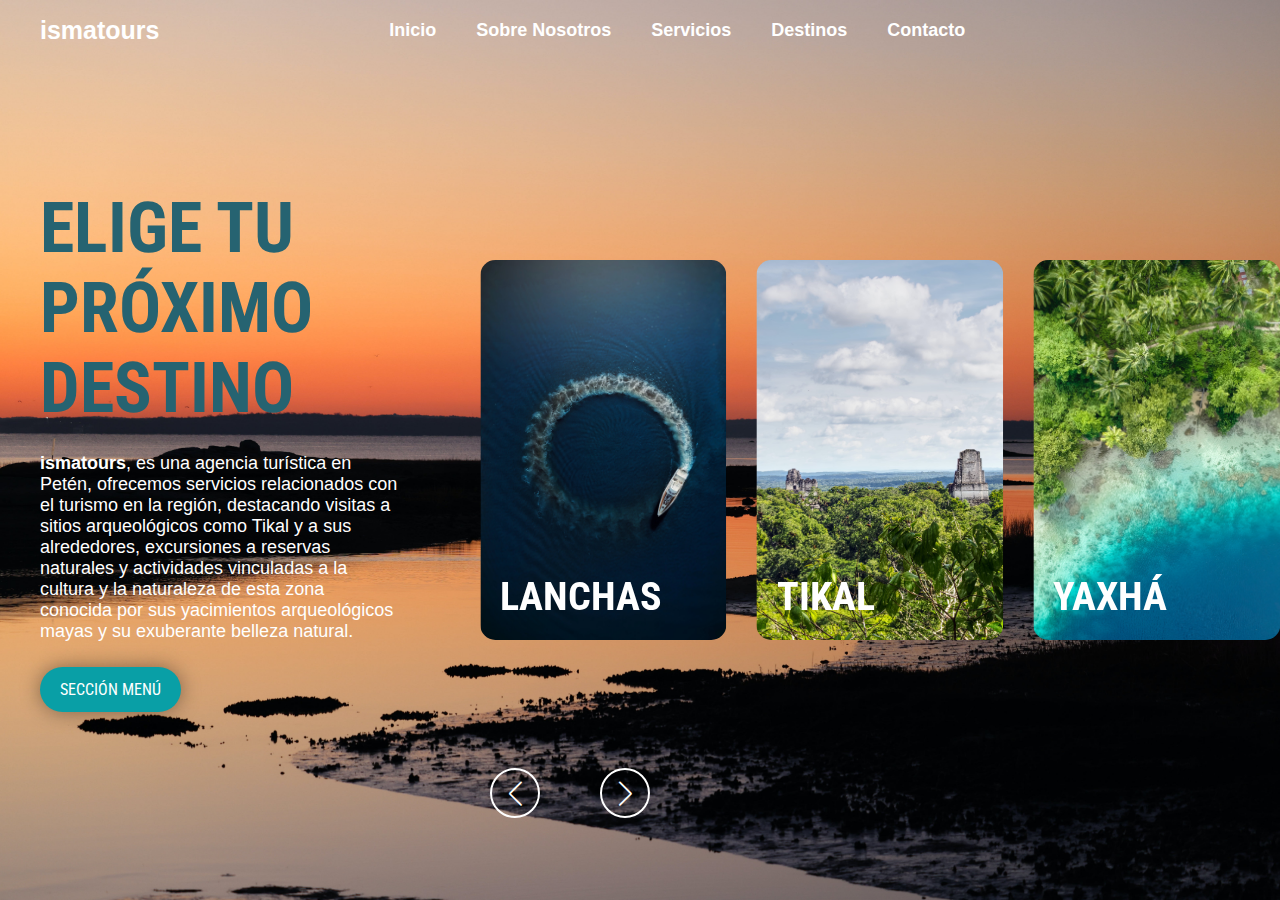
==== index.html @ 31fb1096 "first commit" ====
<!DOCTYPE html>
<html lang="es">
<head>
    <meta charset="UTF-8">
    <meta http-equiv="X-UA-Compatible" content="IE=edge">
    <meta name="viewport" content="width=device-width, initial-scale=1.0">
    <title>Landing Page</title>
    <link rel="stylesheet" href="https://cdnjs.cloudflare.com/ajax/libs/font-awesome/6.5.1/css/all.min.css" integrity="sha512-DTOQO9RWCH3ppGqcWaEA1BIZOC6xxalwEsw9c2QQeAIftl+Vegovlnee1c9QX4TctnWMn13TZye+giMm8e2LwA==" crossorigin="anonymous" referrerpolicy="no-referrer" />
    <link rel="stylesheet"href="https://cdn.jsdelivr.net/npm/swiper@11/swiper-bundle.min.css"/>
    <link rel="stylesheet" href="style.css">
</head>
<body>

    <header class="header">
        <div class="menu container">
            <a href="#" class="logo">ismatours</a> 
            <input type="checkbox" id="menu" />
            <label for="menu">
                <img src="images/menu.png" class="menu-icono" alt="menu-icono">
            </label>
            <nav class="navbar">
                <ul>
                    <li><a href="#">Inicio</a></li>
                    <li><a href="#">Sobre Nosotros</a></li>
                    <li><a href="#">Servicios</a></li>
                    <li><a href="#">Destinos</a></li>
                    <li><a href="#">Contacto</a></li>
                </ul>
            </nav>
            <div class="icons">
                <i class="fa-brands fa-facebook"></i>
                <i class="fa-brands fa-twitter"></i>
                <i class="fa-brands fa-instagram"></i>
            </div>
        </div>
        <div class="header-content container">
            <div class="header-txt">
                <h1>Elige tu Próximo Destino</h1>
                <p><b>ismatours</b>, es una agencia turística en Petén, ofrecemos servicios relacionados con el turismo en la región, destacando visitas a sitios arqueológicos como Tikal y a sus alrededores, excursiones a reservas naturales y actividades vinculadas a la cultura y la naturaleza de esta zona conocida por sus yacimientos arqueológicos mayas y su exuberante belleza natural.</p>
                <a href="#" class="btn-1">Sección menú</a>
            </div>
        </div>
        <div class="images">
            <div class="swiper mySwiper">
                <div class="swiper-wrapper">
                    <div class="swiper-slide">
                        <img src="images/tikal01.jpg" alt="">
                        <h3>Tikal</h3>
                    </div>
                    <div class="swiper-slide">
                        <img src="images/2.jpg" alt="">
                        <h3>Yaxhá</h3>
                    </div>
                    <div class="swiper-slide">
                        <img src="images/3.jpg" alt="">
                        <h3>Crater Azul</h3>
                    </div>
                    <div class="swiper-slide">
                        <img src="images/canopy.jpg" alt="">
                        <h3>Canopy</h3>
                    </div>
                    <div class="swiper-slide">
                        <img src="images/lancha.jpg" alt="">
                        <h3>Lanchas</h3>
                    </div>
                </div>
            </div>
        </div>
        <div class = "rows">
            <div class="swiper-button-next"></div>
            <div class="swiper-button-prev"></div>
        </div>
    </header>
    <script src="https://cdn.jsdelivr.net/npm/swiper@11/swiper-bundle.min.js"></script>
    <script src="script.js" ></script>
</body>
</html>
---- style.css ----
@import url('https://fonts.googleapis.com/css2?family=Roboto+Condensed:wght@400;700&display=swap');

/*font-family: 'Roboto Condensed', sans-serif;*/



*{
    margin: 0;
    padding: 0;
    box-sizing: border-box;
    text-decoration: none;
    list-style: none;
}

body {
    font-family:Arial, Helvetica, sans-serif;
}

.container {
    max-width: 1200px;
    margin: 0 auto;
}

.header {
    background-image: url(images/sunset.jpg);
    background-position: center center;
    background-repeat: no-repeat;
    background-size: cover;
    display: flex;
    position: relative;
    min-height: 100vh;
    align-items: center
}

.menu {
    position: absolute;
    top: 0;
    left: 0;
    right: 0;
    display: flex;
    align-items: center;
    justify-content: space-between;
}

.logo {
    color: #ffffff;
    font-size: 25px;
    font-weight: bold;
}

.menu .navbar ul li {
    position: relative;
    float: left;
}

.menu .navbar ul li a {
    font-size: 18px;
    padding: 20px;
    color:#ffffff;
    display: block;
    font-weight: bold;
}

.menu .navbar ul li a:hover {
    color: #266371;
}

.icons {
    display:flex
}

.icons i {
    font-size: 25px;
    color:#FFFFFF;
    margin-right: 15px;
    cursor: pointer;
}

.icons i:hover {
    color: #266371;
}

#menu {
    display: none;
}

.menu-icono {
    width: 25px;
}

.menu label {
    cursor: pointer;
    display: none;
}

.header-txt {
    width: 30%;
}

.header-txt h1 {
    font-size: 70px;
    line-height: 80px;
    font-weight:700;
    text-transform: uppercase;
    color:#266371;
    margin-bottom: 25px;
    font-family: 'Roboto Condensed', sans-serif;
}
.header-txt p {
    font-size: 18px;
    color:#FFFFFF;
    font-weight: 500;
    margin-bottom: 25px;
}

.btn-1 {
    display: inline-block;
    padding: 13px 20px;
    border-radius: 25px;
    text-transform: uppercase;
    color:#FFFFFF;
    background-color: #099FA6;
    box-shadow: 0 0 20px rgba(0, 0, 0, 0.4);
    font-family: 'Roboto Condensed', sans-serif;
}

.btn-1:hover {
    background-color:#266371;
}

.images {
    width: 800px;
    height: 380px;
    position: absolute;
    right: 0;
}
.swiper {
    width: 100%;
    height: 100%;
}

.swiper-slide {
    display: flex;
    justify-content: center;
    align-items: center;
    position: relative;
}

.swiper-slide h3 {
    position: absolute;
    left: 20px;
    bottom: 20px;
    color: #FFFFFF;
    font-family: 'Roboto Condensed', sans-serif;
    font-size: 40px;
    text-transform: uppercase;
}

.swiper-slide img {
    display: block;
    width: 100%;
    height: 100%;
    object-fit: cover;
    border-radius: 15px;
}

.rows {
    width: 180px;
    position: absolute;
    right: 620px;
    bottom: 110px;
}

.swiper-button-prev {
    height: 50px;
    width: 50px;
    border:2px solid #FFFFFF;
    border-radius: 50%;
    font-size: 15px;
}

.swiper-button-next {
    height: 50px;
    width: 50px;
    border:2px solid #FFFFFF;
    border-radius: 50%;
    font-size: 15px;
}

.swiper-button-prev::after {
    font-size: 25px;
    color: #FFFFFF;
}

.swiper-button-next::after {
    font-size: 25px;
    color: #FFFFFF;
}

@media(max-width:991px) {

    .menu {
        padding: 30px;
    }

    .menu label {
        display: initial;
    }

    .menu .navbar {
        position: absolute;
        top: 100%;
        left: 0;
        right: 0;
        background-color: #3F3F3F48;
        backdrop-filter: blur(4px);
        display: none;
    }

    .menu .navbar ul li {
        width: 100%;
    }

    #menu:checked ~ .navbar {
        display: initial;
    }

    .icons {
        display: none;
    }

    .header {
        padding: 80px 30px 50px 30px;
        align-items: self-start;
        flex-direction: column;
        align-items: center;
    }

    .header-txt {
        text-align: center;
        width: 100%;
        margin-bottom: 30px;
    }

    .header-txt h1 {
        margin-bottom: 10px;
    }

    .images {
        position: initial;
        width: 300px;
    }

    .rows {
        display: none;
    }


}
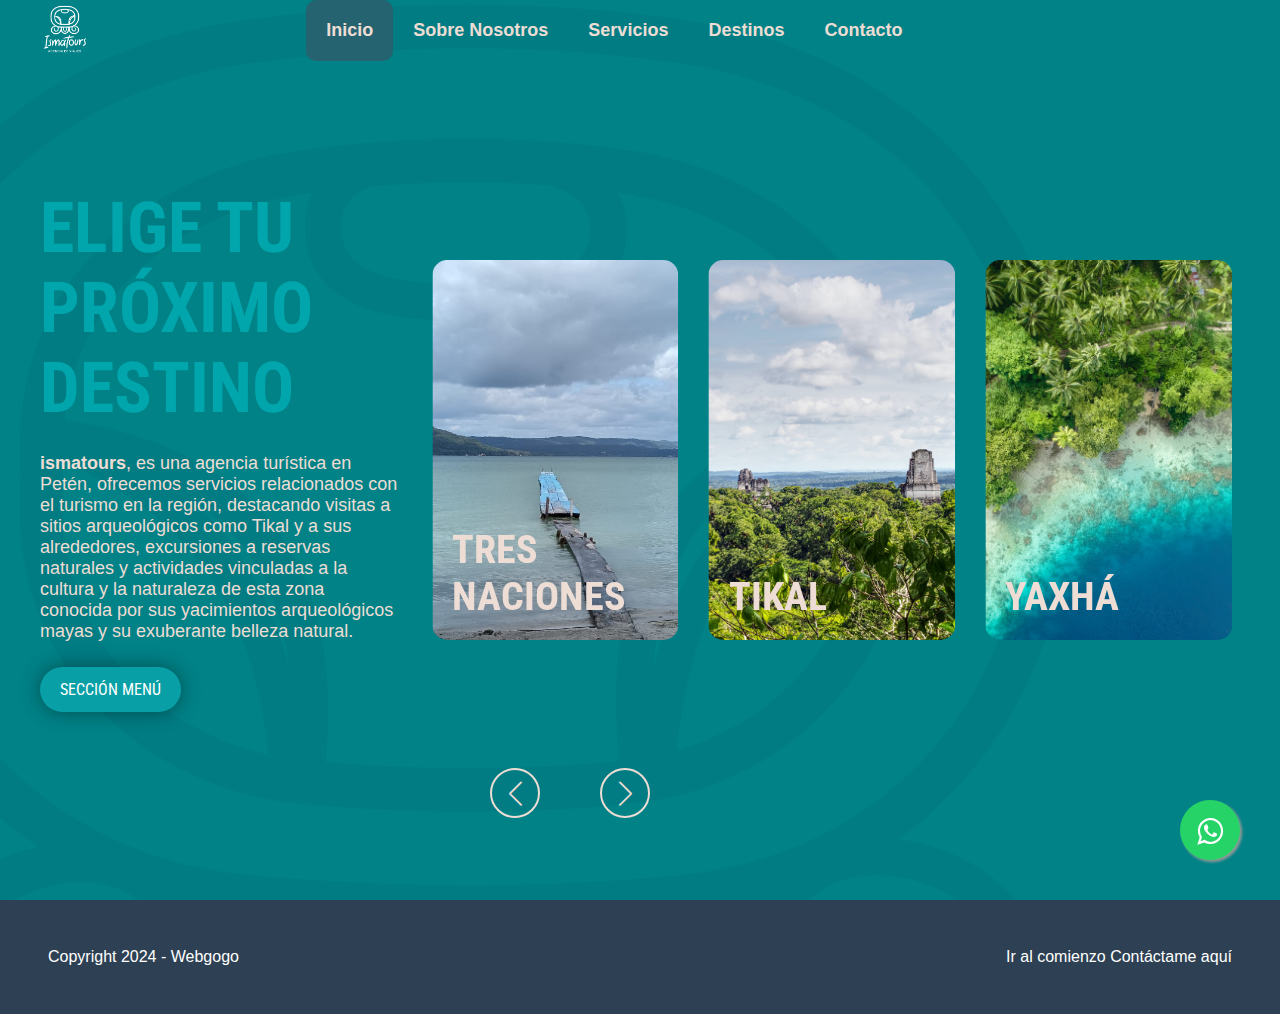
==== commit 58ec98cc: "se añade pagina completa" ====
--- a/index.html
+++ b/index.html
@@ -4,27 +4,34 @@
     <meta charset="UTF-8">
     <meta http-equiv="X-UA-Compatible" content="IE=edge">
     <meta name="viewport" content="width=device-width, initial-scale=1.0">
-    <title>Landing Page</title>
+    <title>ismatours</title>
+    <link rel="icon" type="image/x-icon" href="/images/favicon.png">
     <link rel="stylesheet" href="https://cdnjs.cloudflare.com/ajax/libs/font-awesome/6.5.1/css/all.min.css" integrity="sha512-DTOQO9RWCH3ppGqcWaEA1BIZOC6xxalwEsw9c2QQeAIftl+Vegovlnee1c9QX4TctnWMn13TZye+giMm8e2LwA==" crossorigin="anonymous" referrerpolicy="no-referrer" />
     <link rel="stylesheet"href="https://cdn.jsdelivr.net/npm/swiper@11/swiper-bundle.min.css"/>
-    <link rel="stylesheet" href="style.css">
+    <link rel="stylesheet" href="/css/style.css">
+    <link rel="stylesheet" href="/css/whatsapp.css">
+    <script defer src="activePage.js"></script>
 </head>
 <body>
-
+    <link rel="stylesheet" href="https://maxcdn.bootstrapcdn.com/font-awesome/4.5.0/css/font-awesome.min.css">
+        <a href="https://api.whatsapp.com/send?phone=50249381258&text=Hola,%20Srs%20ismatours,%20me%20gustaria%20tener%20mas%20informaci%C3%B3n%20sobre%20sus%20servicios." class="float pulse" target="_blank">
+        <i class="fa fa-whatsapp my-float "></i>
+</a>
     <header class="header">
         <div class="menu container">
-            <a href="#" class="logo">ismatours</a> 
+            <a href="index.html" class="logo">
+                <img src="/images/ismatours_logo_pagina_web.png" alt="logo_ismatours"></a> 
             <input type="checkbox" id="menu" />
             <label for="menu">
                 <img src="images/menu.png" class="menu-icono" alt="menu-icono">
             </label>
             <nav class="navbar">
                 <ul>
-                    <li><a href="#">Inicio</a></li>
-                    <li><a href="#">Sobre Nosotros</a></li>
-                    <li><a href="#">Servicios</a></li>
-                    <li><a href="#">Destinos</a></li>
-                    <li><a href="#">Contacto</a></li>
+                    <li><a href="index.html">Inicio</a></li>
+                    <li><a href="sobre_nosotros.html">Sobre Nosotros</a></li>
+                    <li><a href="servicios.html">Servicios</a></li>
+                    <li><a href="destinos.html">Destinos</a></li>
+                    <li><a href="contacto.html">Contacto</a></li>
                 </ul>
             </nav>
             <div class="icons">
@@ -56,12 +63,16 @@
                         <h3>Crater Azul</h3>
                     </div>
                     <div class="swiper-slide">
-                        <img src="images/canopy.jpg" alt="">
+                        <img src="images/collage_images/canopy_001.jpeg" alt="">
                         <h3>Canopy</h3>
                     </div>
                     <div class="swiper-slide">
                         <img src="images/lancha.jpg" alt="">
                         <h3>Lanchas</h3>
+                    </div>
+                    <div class="swiper-slide">
+                        <img src="images/tres-naciones.jpeg" alt="">
+                        <h3>Tres Naciones</h3>
                     </div>
                 </div>
             </div>
@@ -71,6 +82,13 @@
             <div class="swiper-button-prev"></div>
         </div>
     </header>
+    <footer>
+        <section>
+            <a href="index.html">Ir al comienzo</a>
+            <a href="mailto:pinto.gonzalo@gmail.com">Contáctame aquí</a>
+        </section>
+        <p>Copyright 2024 - Webgogo</p>
+    </footer>
     <script src="https://cdn.jsdelivr.net/npm/swiper@11/swiper-bundle.min.js"></script>
     <script src="script.js" ></script>
 </body>
--- a/css/style.css
+++ b/css/style.css
@@ -0,0 +1,298 @@
+@import url('https://fonts.googleapis.com/css2?family=Roboto+Condensed:wght@400;700&display=swap');
+
+/*font-family: 'Roboto Condensed', sans-serif;*/
+
+*{
+    margin: 0;
+    padding: 0;
+    box-sizing: border-box;
+    text-decoration: none;
+    list-style: none;
+}
+
+.head__logo {
+    margin-bottom: 1rem;
+}                           
+
+body {
+    font-family:Arial, Helvetica, sans-serif;
+}
+
+.container {
+    max-width: 1200px;
+    margin: 0 auto;
+}
+
+.header {
+    background-image: url("/images/fondo_turquesa.png");
+    background-position: center center;
+    background-repeat: no-repeat;
+    background-size: cover;
+    display: flex;
+    position: relative;
+    min-height: 100vh;
+    align-items: center
+}
+
+.menu {
+    position: absolute;
+    top: 0;
+    left: 0;
+    right: 0;
+    display: flex;
+    align-items: center;
+    justify-content: space-between;
+}
+
+.logo img{
+    height: 50px;
+}
+
+.menu .navbar ul li {
+    position: relative;
+    float: left;
+}
+
+.menu .navbar ul li a {
+    font-size: 18px;
+    padding: 20px;
+    color:#EDDDD4;
+    display: block;
+    font-weight: bold;
+}
+
+.header .navbar ul li a:hover {
+    color: #283D3B;
+}
+
+a:is(:link, :active, :visited).active {
+    background-color: #266371;
+    /*padding: 13px 20px;*/
+    border-radius: 10px;
+}
+
+.icons {
+    display:flex
+}
+
+.icons i {
+    font-size: 25px;
+    color:#EDDDD4;
+    margin-right: 15px;
+    cursor: pointer
+}
+
+.icons i:hover {
+    color: #283D3B;
+}
+
+#menu {
+    display: none;
+}
+
+.menu-icono {
+    width: 25px;
+}
+
+.menu label {
+    cursor: pointer;
+    display: none;
+}
+
+.header-txt {
+    width: 30%;
+}
+
+.header-txt h1 {
+    font-size: 70px;
+    line-height: 80px;
+    font-weight:700;
+    text-transform: uppercase;
+    color:rgb(1, 166, 173);
+    margin-bottom: 25px;
+    font-family: 'Roboto Condensed', sans-serif;
+}
+.header-txt p {
+    font-size: 18px;
+    color:#EDDDD4;
+    font-weight: 500;
+    margin-bottom: 25px;
+}
+
+.btn-1 {
+    display: inline-block;
+    padding: 13px 20px;
+    border-radius: 25px;
+    text-transform: uppercase;
+    color:#FFFFFF;
+    background-color: #099FA6;
+    box-shadow: 0 0 20px rgba(0, 0, 0, 0.4);
+    font-family: 'Roboto Condensed', sans-serif;
+}
+
+.btn-1:hover {
+    background-color:#266371;
+}
+
+.images {
+    width: 800px;
+    height: 380px;
+    position: absolute;
+    right: 3em;
+}
+.swiper {
+    width: 100%;
+    height: 100%;
+}
+
+.swiper-slide {
+    display: flex;
+    justify-content: center;
+    align-items: center;
+    position: relative;
+}
+
+.swiper-slide h3 {
+    position: absolute;
+    left: 20px;
+    bottom: 20px;
+    color: #EDDDD4;
+    font-family: 'Roboto Condensed', sans-serif;
+    font-size: 40px;
+    text-transform: uppercase;
+}
+
+.swiper-slide img {
+    display: block;
+    width: 100%;
+    height: 100%;
+    object-fit: cover;
+    border-radius: 15px;
+}
+
+.rows {
+    width: 180px;
+    position: absolute;
+    right: 620px;
+    bottom: 110px;
+}
+
+.swiper-button-prev {
+    height: 50px;
+    width: 50px;
+    border:2px solid #EDDDD4;
+    border-radius: 50%;
+    font-size: 15px;
+}
+
+.swiper-button-next {
+    height: 50px;
+    width: 50px;
+    border:2px solid #EDDDD4;
+    border-radius: 50%;
+    font-size: 15px;
+}
+
+.swiper-button-prev::after {
+    font-size: 25px;
+    color: #EDDDD4;
+}
+
+.swiper-button-next::after {
+    font-size: 25px;
+    color: #EDDDD4;
+}
+
+footer{
+    background-color: rgb(46, 64, 83);
+    padding: 3rem;
+    color: #fff;
+}
+
+footer section{
+    float: right;
+}
+
+footer p{
+    margin: 0;
+}
+
+footer a{
+    transition: color 0.3s ease;
+    color: #fff;
+    text-decoration: none;
+}
+
+footer a:hover{
+    color: cornflowerblue;
+}
+
+@media(max-width:991px) {
+
+    .menu {
+        padding: 30px;
+    }
+
+    .menu label {
+        display: initial;
+    }
+
+    .menu .navbar {
+        position: absolute;
+        top: 100%;
+        left: 0;
+        right: 0;
+        background-color: #3F3F3F48;
+        backdrop-filter: blur(4px);
+        display: none;
+    }
+
+    .menu .navbar ul li {
+        width: 100%;
+    }
+
+    #menu:checked ~ .navbar {
+        display: initial;
+    }
+
+    .icons {
+        display: none;
+    }
+
+    .header {
+        padding: 80px 30px 50px 30px;
+        align-items: self-start;
+        flex-direction: column;
+        align-items: center;
+    }
+
+    .header-txt {
+        text-align: center;
+        width: 100%;
+        margin-bottom: 30px;
+    }
+
+    .header-txt h1 {
+        margin-bottom: 10px;
+    }
+
+    .images {
+        position: initial;
+        width: 300px;
+    }
+
+    .rows {
+        display: none;
+    }
+    footer {
+        padding: 2rem; 
+    }
+
+    footer section {
+        float: none; 
+        text-align: center; 
+        margin-bottom: 2rem;
+    }
+
+
+}--- a/css/whatsapp.css
+++ b/css/whatsapp.css
@@ -0,0 +1,47 @@
+.float{
+	position:fixed;
+	width:60px;
+	height:60px;
+	bottom:40px;
+	right:40px;
+	background-color:#25d366;
+	color:#FFF;
+	border-radius:50px;
+	text-align:center;
+  font-size:30px;
+	box-shadow: 2px 2px 3px #999;
+  z-index:100;
+}
+.float:hover {
+	text-decoration: none;
+	color: #FFF;
+  background-color:#1ab152;
+    
+    animation: shake 1s;
+
+ 
+  animation-iteration-count: infinite;
+}
+
+.my-float{
+	margin-top:16px;
+}
+.pulse{
+	animation: pulse-animation 2s infinite;
+}
+@keyframes pulse-animation {
+	0%{
+		box-shadow: 0 0 0 0px #25d3664d; rgba:(0, 0, 0, 0.2);
+	}
+	100%{
+		box-shadow: 0 0 0 20px rgba(0, 0, 0, 0);
+	}
+	
+}
+@keyframes shake {
+	0% { transform: rotate(0deg); }
+	25% { transform: rotate(5deg); }
+	50% { transform: rotate(0eg); }
+	75% { transform: rotate(-5deg); }
+	100% { transform: rotate(0deg); }
+}
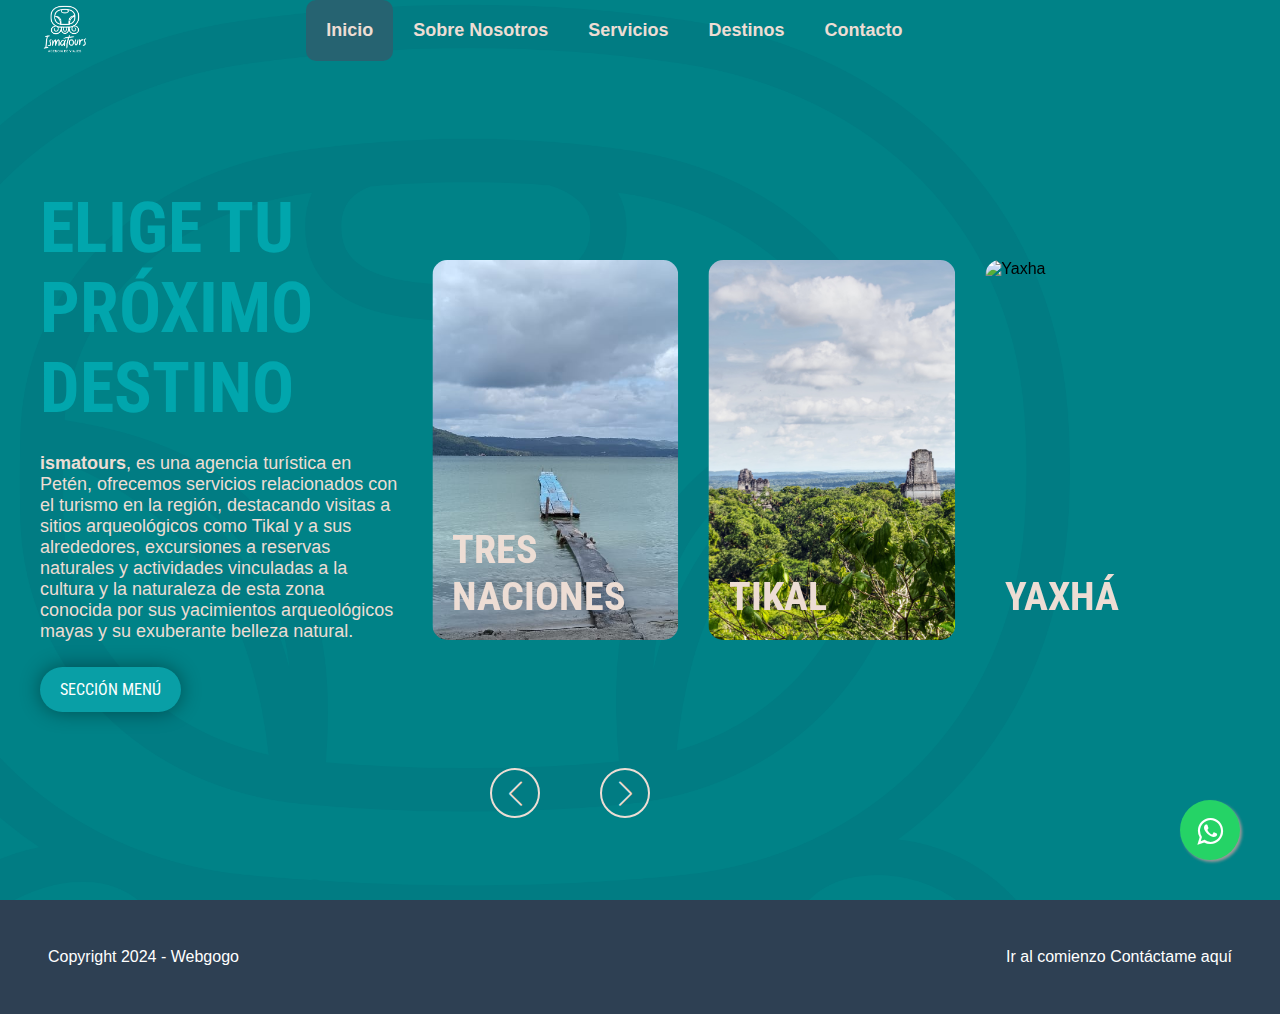
==== commit ca0dda93: "modificación destinos" ====
--- a/index.html
+++ b/index.html
@@ -35,9 +35,9 @@
                 </ul>
             </nav>
             <div class="icons">
-                <i class="fa-brands fa-facebook"></i>
-                <i class="fa-brands fa-twitter"></i>
-                <i class="fa-brands fa-instagram"></i>
+                <a href="https://www.facebook.com/ismatoursgt/" target="blank"><i class="fa-brands fa-facebook"></i></a>
+                <a href="https://twitter.com/ismatours" target="blank"><i class="fa-brands fa-twitter"></i></a>    
+                <a href="https://www.instagram.com/ismatours/" target="blank"><i class="fa-brands fa-instagram"></i></a>
             </div>
         </div>
         <div class="header-content container">
@@ -55,11 +55,11 @@
                         <h3>Tikal</h3>
                     </div>
                     <div class="swiper-slide">
-                        <img src="images/2.jpg" alt="">
+                        <img src="images/Yaxha001.jpg" alt="Yaxha">
                         <h3>Yaxhá</h3>
                     </div>
                     <div class="swiper-slide">
-                        <img src="images/3.jpg" alt="">
+                        <img src="images/crater_azul.jpg" alt="Crater_Azul">
                         <h3>Crater Azul</h3>
                     </div>
                     <div class="swiper-slide">
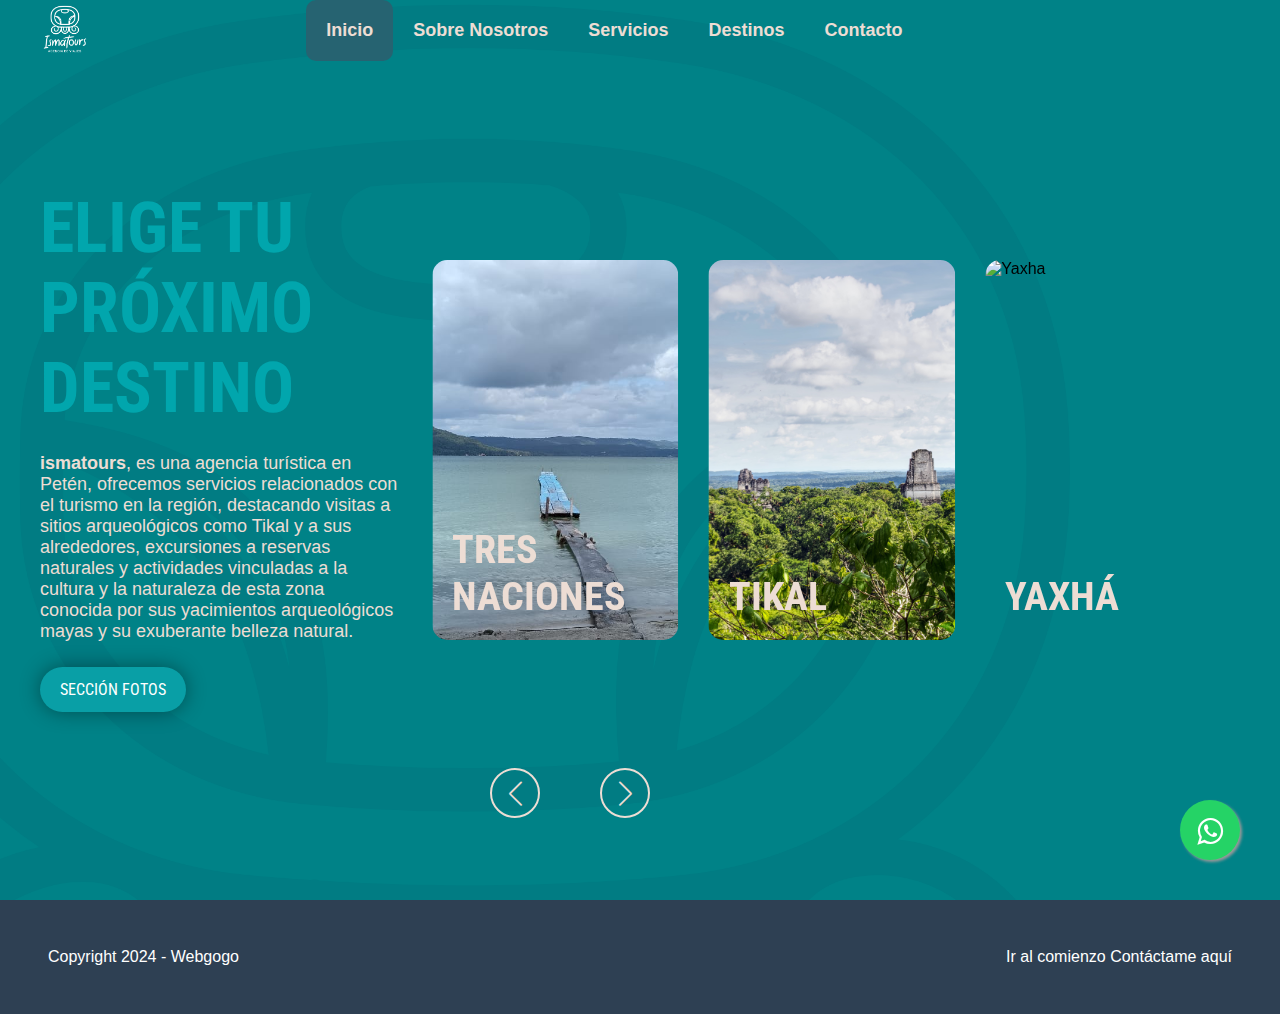
==== commit 1214edd1: "se agregan fotos y se actualiza el home" ====
--- a/index.html
+++ b/index.html
@@ -44,7 +44,7 @@
             <div class="header-txt">
                 <h1>Elige tu Próximo Destino</h1>
                 <p><b>ismatours</b>, es una agencia turística en Petén, ofrecemos servicios relacionados con el turismo en la región, destacando visitas a sitios arqueológicos como Tikal y a sus alrededores, excursiones a reservas naturales y actividades vinculadas a la cultura y la naturaleza de esta zona conocida por sus yacimientos arqueológicos mayas y su exuberante belleza natural.</p>
-                <a href="#" class="btn-1">Sección menú</a>
+                <a href="https://ismatours.com/destinos.html" class="btn-1">Sección Fotos</a>
             </div>
         </div>
         <div class="images">
